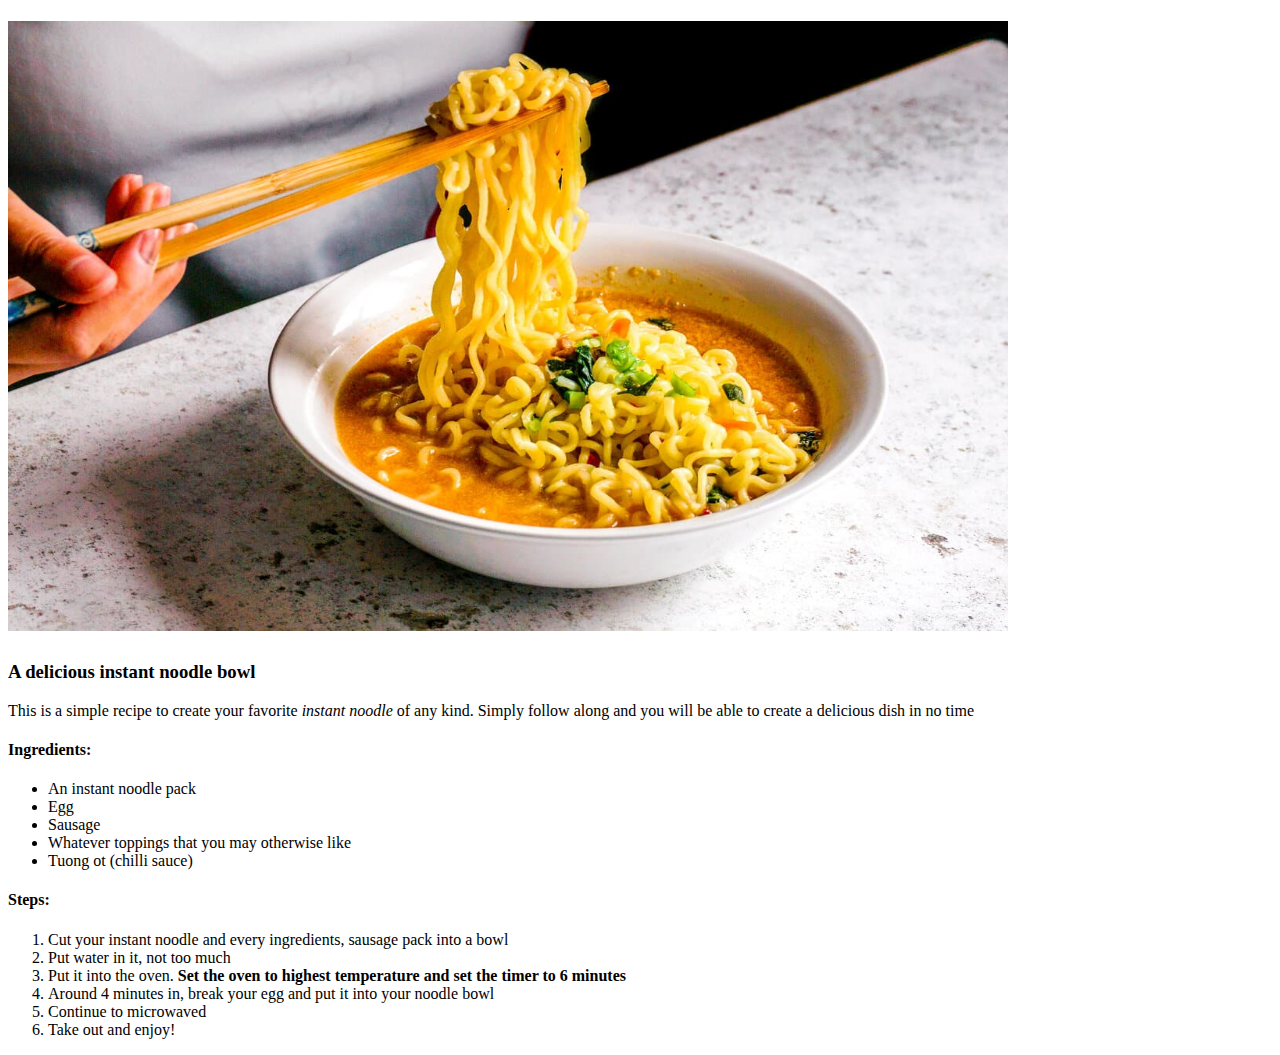
==== recipes/instant_noodle.html @ 3514da3a "Set headings, add pictures, description, unordered ingredients list and ordered steps" ====
<!DOCTYPE html>
<html lang="en">
<head>
    <meta charset="UTF-8">
    <title>Instant Noodle recipes for Odin Project</title>
    <h1>
        <img src="instant_noodle_img.jpeg" alt="An image of a finished instant noodle bowl" width="1000" height="610">
        <h3>A delicious instant noodle bowl</h3>
        <p>This is a simple recipe to create your favorite <em>instant noodle</em> of any kind.
        Simply follow along and you will be able to create a delicious dish in no time</p>
        <h4>Ingredients:</h4>
        <ul>
            <li>An instant noodle pack</li>
            <li>Egg</li>
            <li>Sausage</li>
            <li>Whatever toppings that you may otherwise like</li>
            <li>Tuong ot (chilli sauce)</li>
        </ul>
        <h4>Steps:</h4>
        <ol>
            <li>Cut your instant noodle and every ingredients, sausage pack into a bowl</li>
            <li>Put water in it, not too much</li>
            <li>Put it into the oven. <strong>Set the oven to highest temperature and set the timer to 6 minutes</strong></li>
            <li>Around 4 minutes in, break your egg and put it into your noodle bowl</li>
            <li>Continue to microwaved</li>
            <li>Take out and enjoy!</li>
        </ol>

    </h1>

</head>
<body>
    
</body>
</html>
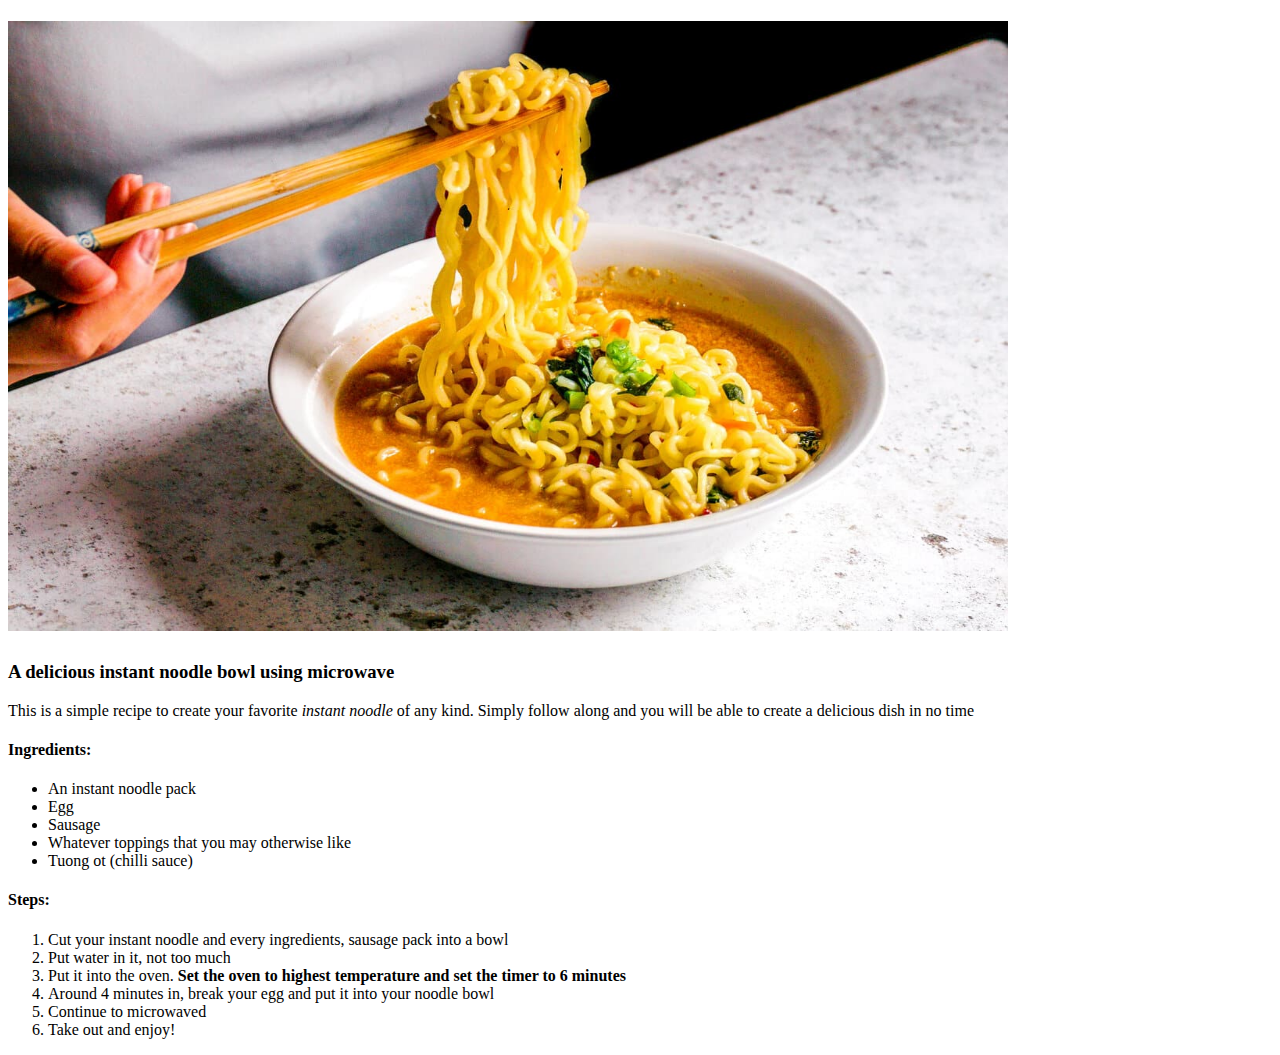
==== commit ec20738d: "Created spaghetti related files and rice related files. Set to link in index.html similar to instant" ====
--- a/recipes/instant_noodle.html
+++ b/recipes/instant_noodle.html
@@ -5,7 +5,7 @@
     <title>Instant Noodle recipes for Odin Project</title>
     <h1>
         <img src="instant_noodle_img.jpeg" alt="An image of a finished instant noodle bowl" width="1000" height="610">
-        <h3>A delicious instant noodle bowl</h3>
+        <h3>A delicious instant noodle bowl using microwave</h3>
         <p>This is a simple recipe to create your favorite <em>instant noodle</em> of any kind.
         Simply follow along and you will be able to create a delicious dish in no time</p>
         <h4>Ingredients:</h4>
@@ -25,7 +25,6 @@
             <li>Continue to microwaved</li>
             <li>Take out and enjoy!</li>
         </ol>
-
     </h1>
 
 </head>
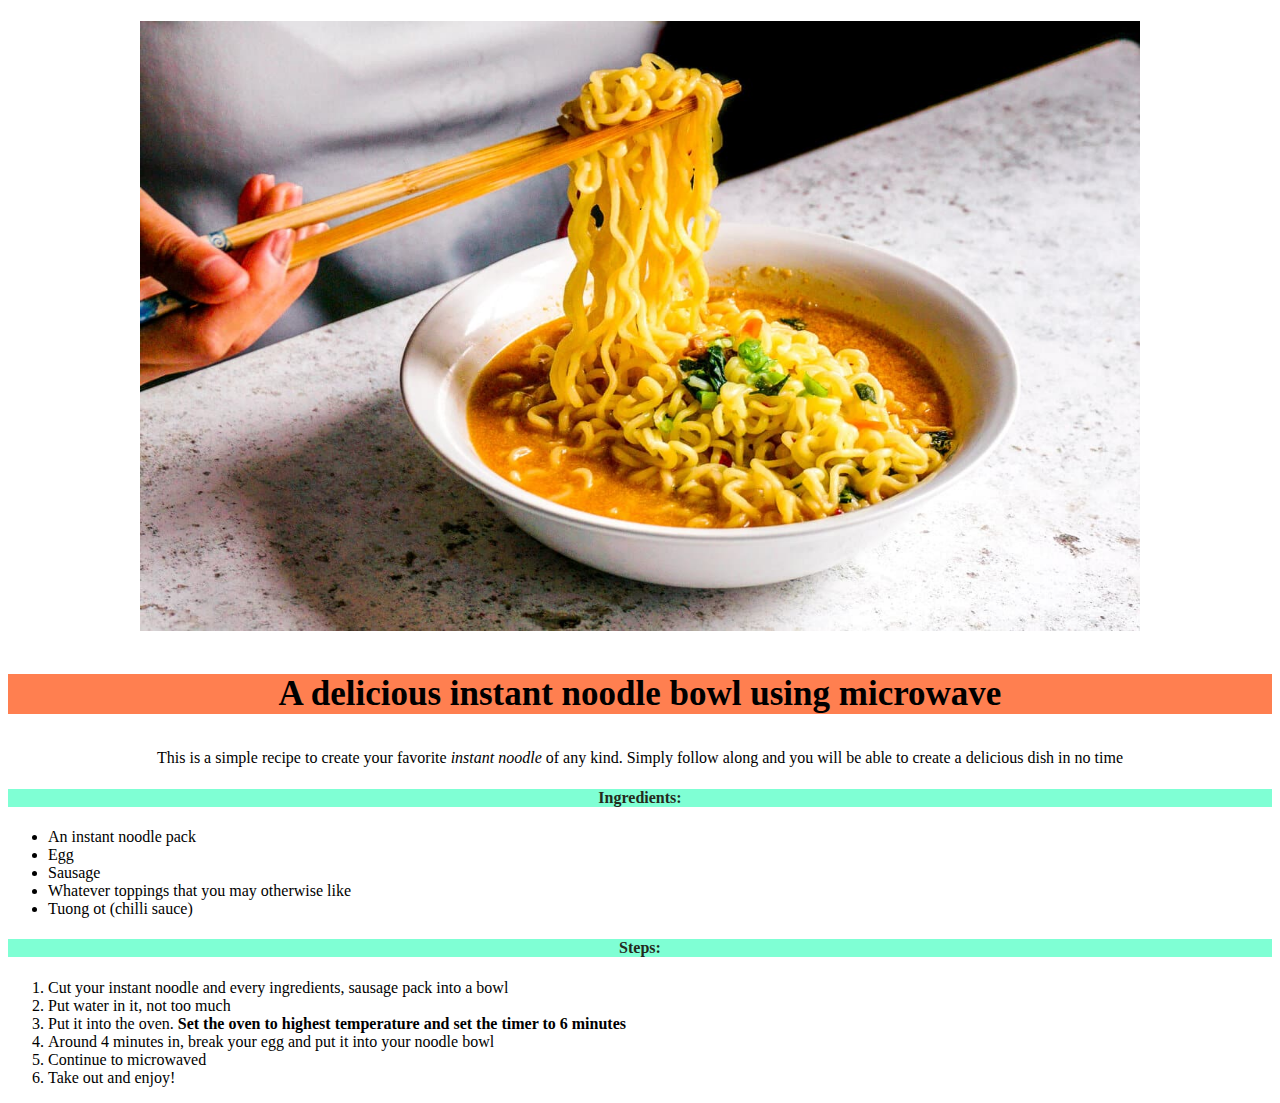
==== commit 405df34a: "practice css writing on instant noodle; create new images folder and style" ====
--- a/recipes/instant_noodle.html
+++ b/recipes/instant_noodle.html
@@ -3,12 +3,13 @@
 <head>
     <meta charset="UTF-8">
     <title>Instant Noodle recipes for Odin Project</title>
+    <link rel="stylesheet" href="./styles/instant_noodle.css">
     <h1>
         <img src="instant_noodle_img.jpeg" alt="An image of a finished instant noodle bowl" width="1000" height="610">
         <h3>A delicious instant noodle bowl using microwave</h3>
         <p>This is a simple recipe to create your favorite <em>instant noodle</em> of any kind.
         Simply follow along and you will be able to create a delicious dish in no time</p>
-        <h4>Ingredients:</h4>
+        <h4 class="h4">Ingredients:</h4>
         <ul>
             <li>An instant noodle pack</li>
             <li>Egg</li>
@@ -16,7 +17,7 @@
             <li>Whatever toppings that you may otherwise like</li>
             <li>Tuong ot (chilli sauce)</li>
         </ul>
-        <h4>Steps:</h4>
+        <h4 class="h4">Steps:</h4>
         <ol>
             <li>Cut your instant noodle and every ingredients, sausage pack into a bowl</li>
             <li>Put water in it, not too much</li>
--- a/recipes/styles/instant_noodle.css
+++ b/recipes/styles/instant_noodle.css
@@ -0,0 +1,14 @@
+h1, h3, p {
+    text-align: center;
+}
+
+h3 {
+    font-size: 35px;
+    background-color: coral;
+}
+
+.h4 {
+    background-color: aquamarine;
+    color: rgb(36, 42, 28);
+    text-align: center;
+}